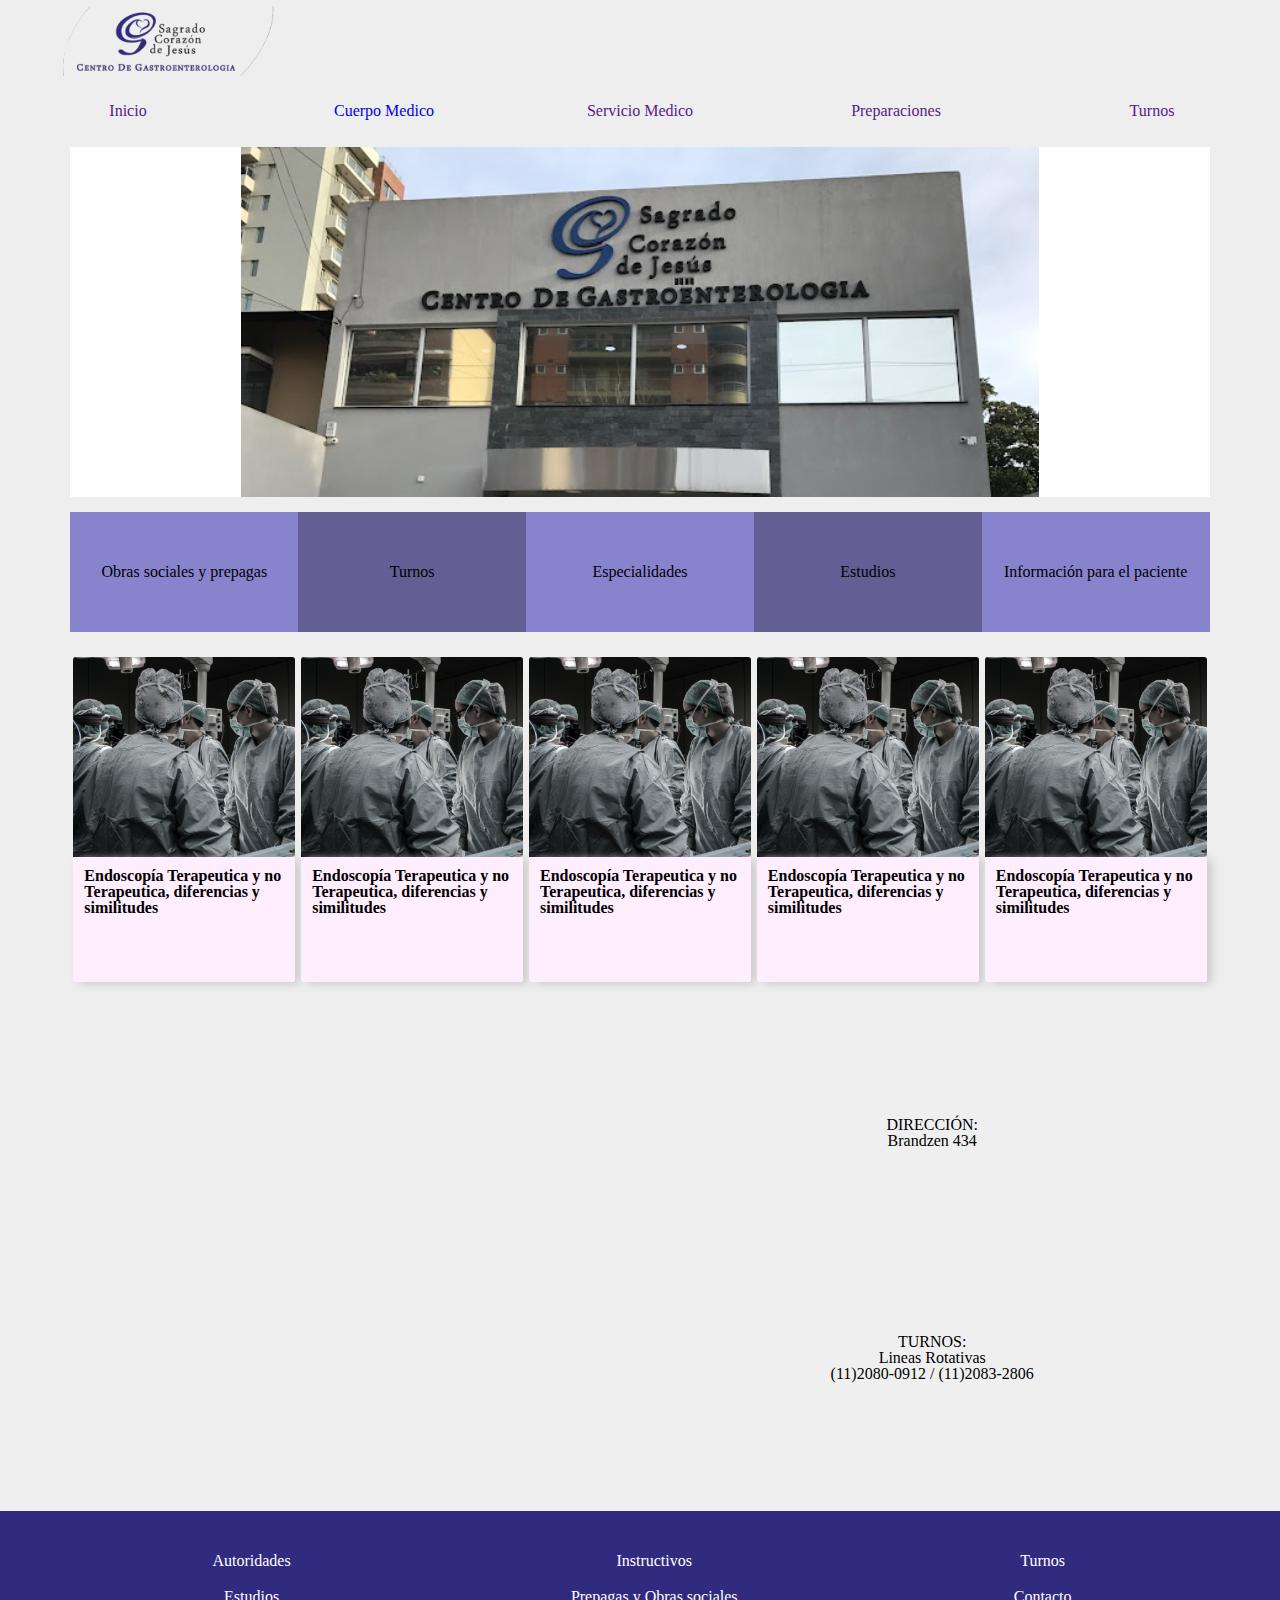
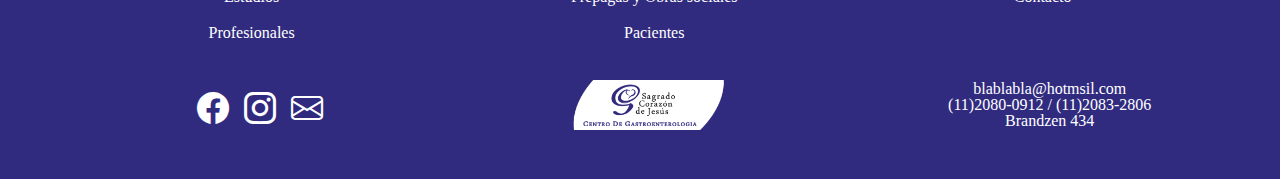
==== index.html @ 025eeb21 "Edicion de las cards y del footer" ====
<!DOCTYPE html>
<html lang="en">
<head>
    <meta charset="UTF-8">
    <meta http-equiv="X-UA-Compatible" content="IE=edge">
    <meta name="viewport" content="width=device-width, initial-scale=1.0">
    <title>Sagrado Corazón de Jesús</title>
    <link rel="shortcut icon" href="/resources/favicon.ico" type="image/x-icon">
    <link rel="stylesheet" href="reset.css">
    <link rel="stylesheet" href="style.css">
    <link rel="stylesheet" href="https://cdn.jsdelivr.net/npm/bootstrap-icons@1.9.1/font/bootstrap-icons.css">
    
</head>
<body>
    <main class="navbar-container">
        <nav class="navbar">
            <div class="navbar__img-container"><div class="navbar__img">
            </div></div>
            <ul class="navbar__list">
                <li class="navbar__list-button"><a href="">Inicio</a> </li>
                <li class="navbar__list-button"><a href="/cMedico.html">Cuerpo Medico</a> </li>
                <li class="navbar__list-button"><a href="">Servicio Medico</a> </li>
                <li class="navbar__list-button"><a href="">Preparaciones</a> </li>
                <li class="navbar__list-button"><a href=""> Turnos</a></li>
            </ul>
        </nav>
    </main>
    <section class="index-container">
        <div class="index__main-picture-container"><div class="index__main-picture"></div>
        </div>
        <ul class="index__boxes-list">
            <li class="boxes__list-item">Obras sociales y prepagas</li>
            <li class="boxes__list-item">Turnos</li>
            <li class="boxes__list-item">Especialidades</li>
            <li class="boxes__list-item">Estudios</li>
            <li class="boxes__list-item"> Información para el paciente</li></ul>
      
        <div class="index index__news-container">
            <div class="index__news-item-box">
                <ul class="news-item">
                <li class="news__item-img"></li>
                <li class="news__item-caption"><div class="caption">Endoscopía Terapeutica y no Terapeutica, diferencias y similitudes</div></li>
                </ul>
        </div>
            <div class="index__news-item-box">
                <ul class="news-item">
                    <li  class="news__item-img"></li>
                    <li class="news__item-caption"><div class="caption">Endoscopía Terapeutica y no Terapeutica, diferencias y similitudes</div></li>
                </ul>
            </div>
            <div class="index__news-item-box">
                <ul class="news-item">
                    <li class="news__item-img"></li>
                   <li class="news__item-caption"><div class="caption">Endoscopía Terapeutica y no Terapeutica, diferencias y similitudes</div></li>
                </ul>
            </div>
            <div class="index__news-item-box">
                <ul class="news-item">
                    <li class="news__item-img"></li>
                    <li class="news__item-caption"><div class="caption">Endoscopía Terapeutica y no Terapeutica, diferencias y similitudes</div></li>
                </ul>
            </div>
            <div class="index__news-item-box">
                <ul class="news-item">
                    <li class="news__item-img"></li>
                   <li class="news__item-caption"><div class="caption">Endoscopía Terapeutica y no Terapeutica, diferencias y similitudes</div></li>
                </ul>
            </div>
        </div>
    </section>
<section class="contact-container">
    <div class="contact-box">
        <ul class="contact-box-list">
        <iframe src="https://www.google.com/maps/embed?pb=!1m18!1m12!1m3!1d1639.626405091984!2d-58.249980121075325!3d-34.724021425295966!2m3!1f0!2f0!3f0!3m2!1i1024!2i768!4f13.1!3m3!1m2!1s0x95a32e44312de28b%3A0xe2227fff848c9c04!2sSacred%20Heart%20of%20Jesus!5e0!3m2!1sen!2sar!4v1660936332274!5m2!1sen!2sar" width="600" height="450" style="border:0;" allowfullscreen="" loading="lazy" referrerpolicy="no-referrer-when-downgrade"></iframe> 
        <li class="list__info">
            <ul>
                <li><ul><li>DIRECCIÓN:</li><li>Brandzen 434</li></ul></li>
                <li><ul><li>TURNOS:</li>
                <li>Lineas Rotativas</li>
                <li>(11)2080-0912 / (11)2083-2806</li></ul></li>
            </ul>
        </li>
    </ul>
        
    </div>
</section>
<footer>
    <div class="footer-container">
        <section class="footer__arqtree">
            <div class="footer__arqtree-container">
                <ul class="arqtree__list"> 
                <li>
                    <ul class="arqtree__list-items">
                        <li>Autoridades</li>
                        <li>Estudios</li>
                        <li>Profesionales</li>
                    </ul>
                </li>
                <li>
                    <ul class="arqtree__list-items">
                        <li>Instructivos</li>
                        <li>Prepagas y Obras sociales</li>
                        <li>Pacientes</li>
                    </ul>
                </li>
                <li>
                    <ul class="arqtree__list-items">
                        <li>Turnos</li>
                        <li>Contacto</li>
                    
                    </ul>
                </li>  </ul>
            </div>
        </section>
        <section class="footer__social-media ">
            <div class="footer__social-media-logos">
                <ul class="logos__list">
                    <li><i class="bi bi-facebook"style="font-size: 2rem;"></i></li>
                    <li> <i class="bi bi-instagram"style="font-size: 2rem;"></i></li>
                    <li><i class="bi bi-envelope"style="font-size: 2rem;"></i></li>
                </ul>
            </div>
            <div class="footer-social-media__main-logo">
                <div class="main-logo__img"></div>
            </div>
            <div class="footer__contact-info">
                <ul class="contact-info__list">
                    <li>blablabla@hotmsil.com</li>
                    <li>(11)2080-0912 / (11)2083-2806</li>
                    <li>Brandzen 434</li>
                </ul>
            </div>
        </section>
        <section class="footer__contact-info">
            
            
        </section>
    </div>
</footer>
</body>
</html>
---- style.css ----
:root{
    --main-bg-color: #eee;
    --main-details-color:#312B80;
    --main-font-color:#312B80;
    --main-section-color: #fff;
}

body{
    background-color:var(--main-bg-color);
}
body > .navbar-container + .index-container {
    
    padding: 0.5% 5.5%;
}

body > .contact-container{ 
    margin-top: 30px;
padding: 0.5% 5.5%;
 background-color:#efefef ;
}
/* nav */

.navbar__img-container{
    background-color: var(--main-bg-color) ;
    height: 70px;
    width: 100%;
    padding-top: 0.5%;
    display: flex;
    align-items: center;
}
.navbar__img{
   height: 70px;
   width: 25%;
    background-image: url(/resources/001.png);
    background-size: contain;
    background-repeat: no-repeat;

}
.navbar__list{
    display: flex;
    justify-content: space-between;
 margin-top: 20px;   

}
.navbar__list-button{
    padding: 0.5% 0%;
    height: 20%;
    width: 20%;
    text-align: center;
    color:var(--main-font-color);
}
.navbar__list-button>a{
   text-decoration: none;
}

/* index */
.index__main-picture-container{
    background-color:var(--main-section-color);
    
}
.index__main-picture{
    align-self: center;
    margin-top: 15px;
    margin-left: 15%;
    width: 70%;
    height: 350px;
    background-image: url(/resources/005.jpg);
    background-repeat: no-repeat;
    background-position-x: center;
    background-size:cover;
}

.index__boxes-list{
    margin-top: 15px;
    display: flex;
    justify-content: space-between;
}
.boxes__list-item{
    height: 120px;
    width: 20%;
    word-wrap: break-word;
    text-align: center;
    line-height: 120px;
}
.boxes__list-item:nth-child(2n-1){
    background-color:#8783CC;
}
.boxes__list-item:nth-child(2n){
    background-color:#635F95;
}

.index__news-container{
    margin-top: 25px;
    display: flex;
    justify-content: space-around;
}

.index__news-item-box{
    width: 19.5%;
}
.news__item-img{
    border-radius: 3px 3px 0px 0px ;
    background: url(/resources/piron-guillaume-U4FyCp3-KzY-unsplash.jpg);
    background-size:350px;
    background-repeat: no-repeat;
    background-clip: border-box;
    height: 200px;
    width: 100%;
    
}
.news__item-caption{
    background-color: #fefe;
    box-shadow: 5px 2px 8px #ccc;
    border-radius: 0px 0px 3px 3px;
    height: 125px;
    display: flex;
    
}

.caption{
    padding: 5%;
    width: 90%;
    font-weight:bold;
}
/* Contacto */

.contact-container{
    margin-top: 0px;
    padding: 1.5%;
}
.contact-box-list{
    display: flex;
    justify-content: space-between;
}

.list__info{
    width: 50%;
}

.list__info>ul{
    display: flex;
    flex-direction: column;
    justify-content: space-around;
   height: 100%;
   align-items:center;
text-align: center;
}

/* Footer */

.footer-container{
    margin-top: 30px;
    padding: 2.5% 5.5%;
    background-color: var(--main-details-color);
    color:var(--main-section-color)
}

.footer__arqtree-container + .footer__social-media{
   padding: 2% 0%;

}
.arqtree__list  {
    display: flex;
    justify-content: space-around;
    flex-direction: row;
    align-items:flex-start;
    text-align: center;
}

.arqtree__list-items > li {
    padding: 10px;
}
.arqtree__list-items{
   
}
/*  */
.footer__social-media{
    padding-top: 1%;
    display: flex;
    flex-direction: row;
    justify-content: space-around;
    align-items: center;
}
.footer__social-media-logos{
    display: flex;
    justify-content:center ; 
    width: 33.3%;
}
.logos__list{
    height: 100%;
    width: 33.3%;
    margin-top: 2%;
    display: flex;
    justify-content: space-between;
    flex-direction: row;
}
.logos__list>li{
    padding-right: 15px;
}
.footer-social-media__main-logo{
    width: 33.3%;
    display: flex; 
    justify-content: center;
}
.main-logo__img{
    padding-top: 4%;
    height: 70px;
    width: 70%;
    background-image: url(/resources/footer-logo.png);
    background-repeat: no-repeat;
    background-position: center;
    background-size: contain;
}

.footer__contact-info{
    width: 33.3%;
}
.contact-info__list{
    text-align: center;
    padding-left: 60px;
}
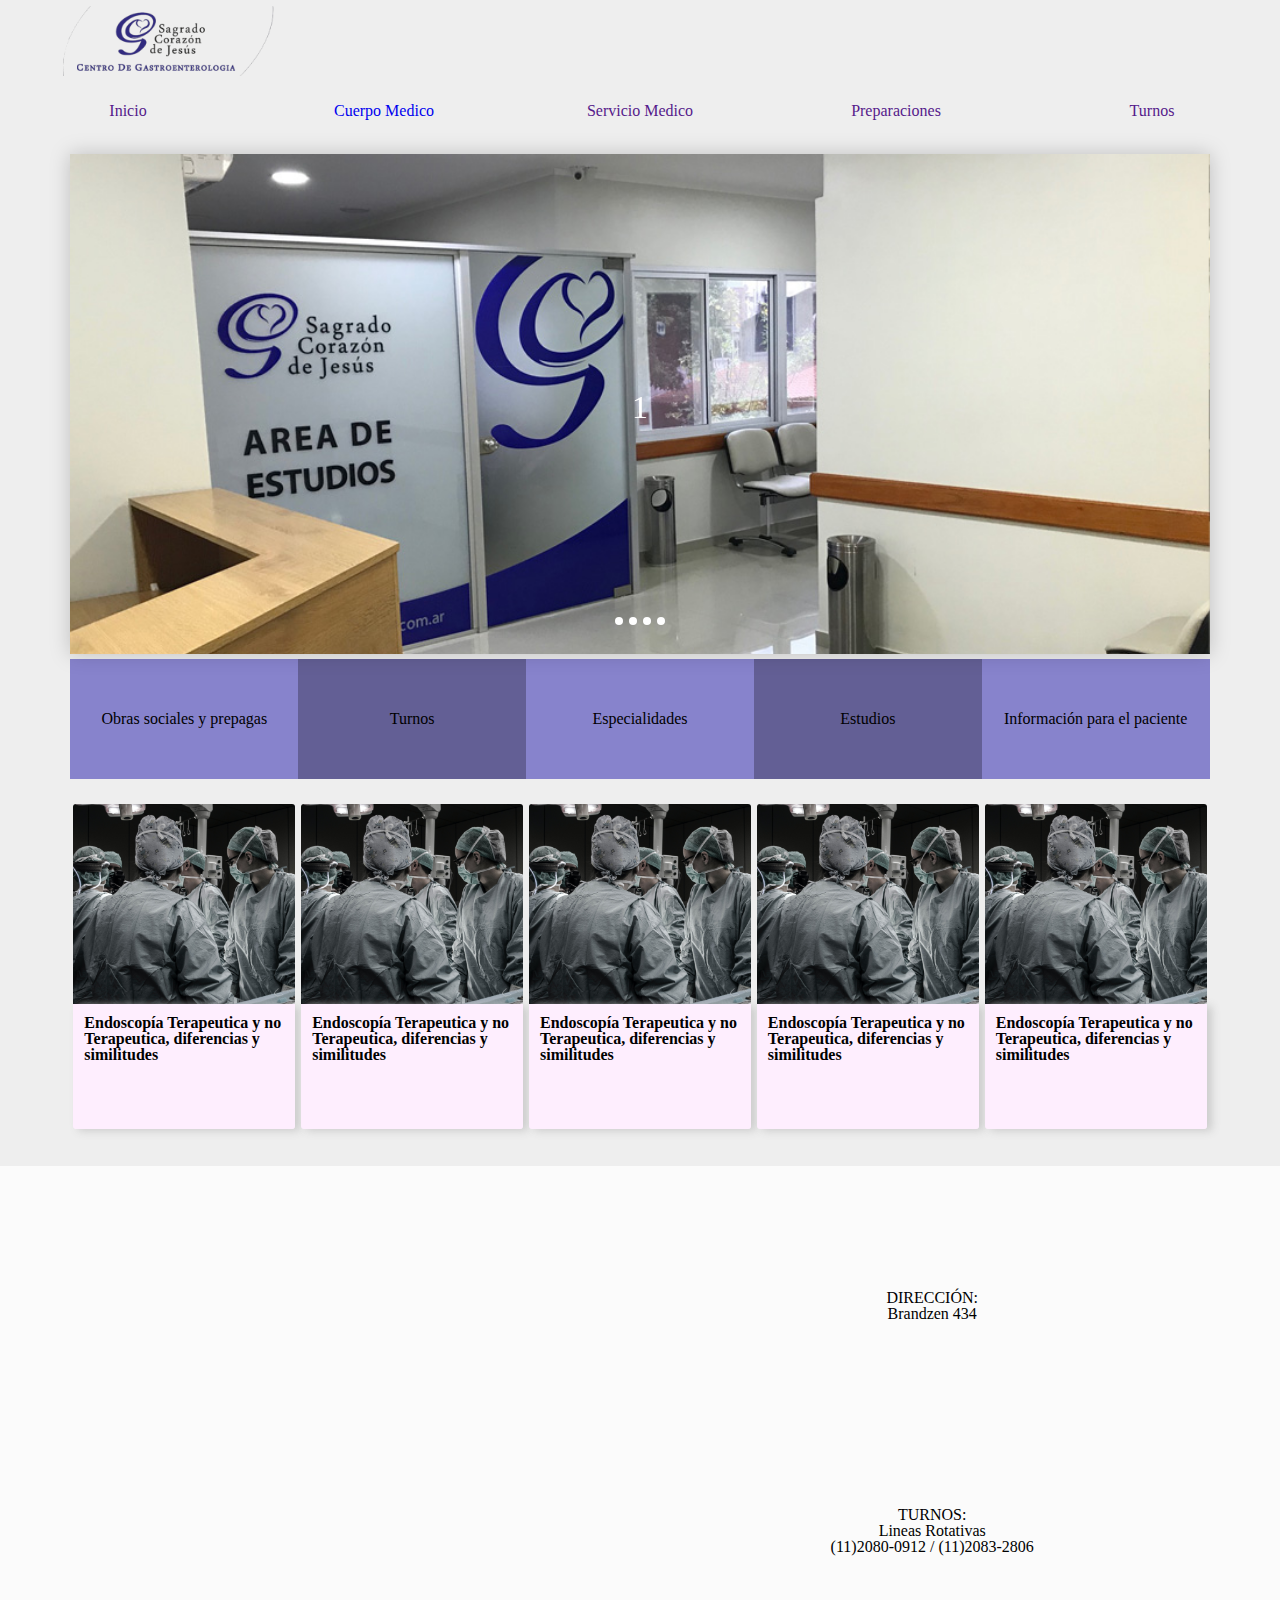
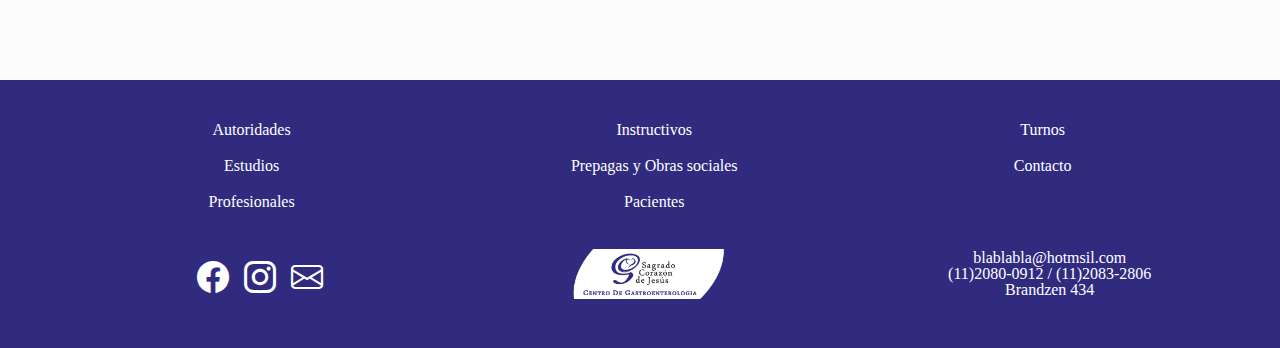
==== commit 42cf23fc: "Conversion a carrusel funcional" ====
--- a/index.html
+++ b/index.html
@@ -8,6 +8,7 @@
     <link rel="shortcut icon" href="/resources/favicon.ico" type="image/x-icon">
     <link rel="stylesheet" href="reset.css">
     <link rel="stylesheet" href="style.css">
+    <link rel="stylesheet" href="carrousel.css">
     <link rel="stylesheet" href="https://cdn.jsdelivr.net/npm/bootstrap-icons@1.9.1/font/bootstrap-icons.css">
     
 </head>
@@ -26,7 +27,55 @@
         </nav>
     </main>
     <section class="index-container">
-        <div class="index__main-picture-container"><div class="index__main-picture"></div>
+        <div class="index__carrousel">
+            <section class="carousel" aria-label="Gallery">
+              <ol class="carousel__viewport">
+                <li id="carousel__slide1"
+                    tabindex="0"
+                    class="carousel__slide">
+                  <div class="carousel__snapper">
+                   
+                  </div>
+                </li>
+                <li id="carousel__slide2"
+                    tabindex="0"
+                    class="carousel__slide">
+                  <div class="carousel__snapper"></div>
+                 
+                </li>
+                <li id="carousel__slide3"
+                    tabindex="0"
+                    class="carousel__slide">
+                  <div class="carousel__snapper"></div>
+                  
+                <li id="carousel__slide4"
+                    tabindex="0"
+                    class="carousel__slide">
+                  <div class="carousel__snapper"></div>
+                 
+                </li>
+              </ol>
+              <aside class="carousel__navigation">
+                <ol class="carousel__navigation-list">
+                  <li class="carousel__navigation-item">
+                    <a href="#carousel__slide1"
+                       class="carousel__navigation-button">Go to slide 1</a>
+                  </li>
+                  <li class="carousel__navigation-item">
+                    <a href="#carousel__slide2"
+                       class="carousel__navigation-button">Go to slide 2</a>
+                  </li>
+                  <li class="carousel__navigation-item">
+                    <a href="#carousel__slide3"
+                       class="carousel__navigation-button">Go to slide 3</a>
+                  </li>
+                  <li class="carousel__navigation-item">
+                    <a href="#carousel__slide4"
+                       class="carousel__navigation-button">Go to slide 4</a>
+                  </li>
+                </ol>
+              </aside>
+            </section>
         </div>
         <ul class="index__boxes-list">
             <li class="boxes__list-item">Obras sociales y prepagas</li>
--- a/style.css
+++ b/style.css
@@ -15,8 +15,9 @@
 
 body > .contact-container{ 
     margin-top: 30px;
-padding: 0.5% 5.5%;
- background-color:#efefef ;
+padding: 2.5% 5.5%;
+ background-color:#fbfbfb ;
+
 }
 /* nav */
 
@@ -54,21 +55,6 @@
 }
 
 /* index */
-.index__main-picture-container{
-    background-color:var(--main-section-color);
-    
-}
-.index__main-picture{
-    align-self: center;
-    margin-top: 15px;
-    margin-left: 15%;
-    width: 70%;
-    height: 350px;
-    background-image: url(/resources/005.jpg);
-    background-repeat: no-repeat;
-    background-position-x: center;
-    background-size:cover;
-}
 
 .index__boxes-list{
     margin-top: 15px;
@@ -125,6 +111,7 @@
 /* Contacto */
 
 .contact-container{
+   
     margin-top: 0px;
     padding: 1.5%;
 }
@@ -147,9 +134,9 @@
 }
 
 /* Footer */
+footer
 
 .footer-container{
-    margin-top: 30px;
     padding: 2.5% 5.5%;
     background-color: var(--main-details-color);
     color:var(--main-section-color)
--- a/carrousel.css
+++ b/carrousel.css
@@ -0,0 +1,189 @@
+:root{
+    --main-bg-color: #eee;
+    --main-details-color:#312B80;
+    --main-font-color:#312B80;
+    --main-section-color: #fff;
+}
+
+@keyframes tonext {
+    75% {
+      left: 0;
+    }
+    95% {
+      left: 100%;
+    }
+    98% {
+      left: 100%;
+    }
+    99% {
+      left: 0;
+    }
+  }
+  
+  @keyframes tostart {
+    75% {
+      left: 0;
+    }
+    95% {
+      left: -300%;
+    }
+    98% {
+      left: -300%;
+    }
+    99% {
+      left: 0;
+    }
+  }
+  
+  @keyframes snap {
+    96% {
+      scroll-snap-align: center;
+    }
+    97% {
+      scroll-snap-align: none;
+    }
+    99% {
+      scroll-snap-align: none;
+    }
+    100% {
+      scroll-snap-align: center;
+    }
+  }
+  
+ 
+  
+  *::-webkit-scrollbar {
+    width: 0;
+  }
+  
+  *::-webkit-scrollbar-track {
+    background: transparent;
+  }
+  
+  *::-webkit-scrollbar-thumb {
+    background: transparent;
+    border: none;
+  }
+  
+  * {
+    -ms-overflow-style: none;
+  }
+  
+  
+  
+  .index__carrousel{
+    margin-top: 2%;
+    max-width:100%;
+    max-height: 490px;
+    box-sizing: border-box;
+  }
+  .index__carrousel > ol, li {
+    list-style: none;
+    margin: 0;
+    padding: 0;
+  }
+  .carousel {
+    position: relative;
+    padding-top: 75%;
+    filter: drop-shadow(0 0 10px #0003);
+  }
+  
+  .carousel__viewport {
+    position: absolute;
+    max-height: 500px;
+    top: 0;
+    right: 0;
+    bottom: 0;
+    left: 0;
+    display: flex;
+    overflow-x: scroll;
+    counter-reset: item;
+    scroll-behavior: smooth;
+    scroll-snap-type: x mandatory;
+  }
+  
+  .carousel__slide {
+    position: relative;
+    flex: 0 0 100%;
+    width: 100%;
+    background-image: url(/resources/004.jpg);
+    counter-increment: item;
+    background-repeat: no-repeat;
+    background-size: cover;
+  }
+  
+  .carousel__slide:nth-child(even) {
+    background-image: url(/resources/005.jpg);
+  }
+  
+  .carousel__slide:before {
+    content: counter(item);
+    position: absolute;
+    top: 50%;
+    left: 50%;
+    transform: translate3d(-50%,-40%,70px);
+    color: #fff;
+    font-size: 2em;
+  }
+  
+  .carousel__snapper {
+    position: absolute;
+    top: 0;
+    left: 0;
+    width: 100%;
+    height: 100%;
+    scroll-snap-align: center;
+  }
+  
+  @media (hover: hover) {
+    .carousel__snapper {
+      animation-name: tonext, snap;
+      animation-timing-function: ease;
+      animation-duration: 4s;
+      animation-iteration-count: infinite;
+    }
+  
+    .carousel__slide:last-child .carousel__snapper {
+      animation-name: tostart, snap;
+    }
+  }
+  
+  @media (prefers-reduced-motion: reduce) {
+    .carousel__snapper {
+      animation-name: none;
+    }
+  }
+  
+  .carousel:hover .carousel__snapper,
+  .carousel:focus-within .carousel__snapper {
+    animation-name: none;
+  }
+  
+  .carousel__navigation {
+    position: absolute;
+    max-height: 400px;
+    top:450px;
+    right: 0;
+    bottom: 0;
+    left: 0;
+    text-align: center;
+  }
+  
+  .carousel__navigation-list,
+  .carousel__navigation-item {
+    display: inline-block;
+  }
+  
+  .carousel__navigation-button {
+    display: inline-block;
+    width: 0.5rem;
+    height: 0.5rem;
+    background-color: #ffff;
+    background-clip: content-box;
+    border: 1px solid transparent;
+    border-radius: 50%;
+    font-size: 0;
+    transition: transform 0.1s;
+  }
+  
+  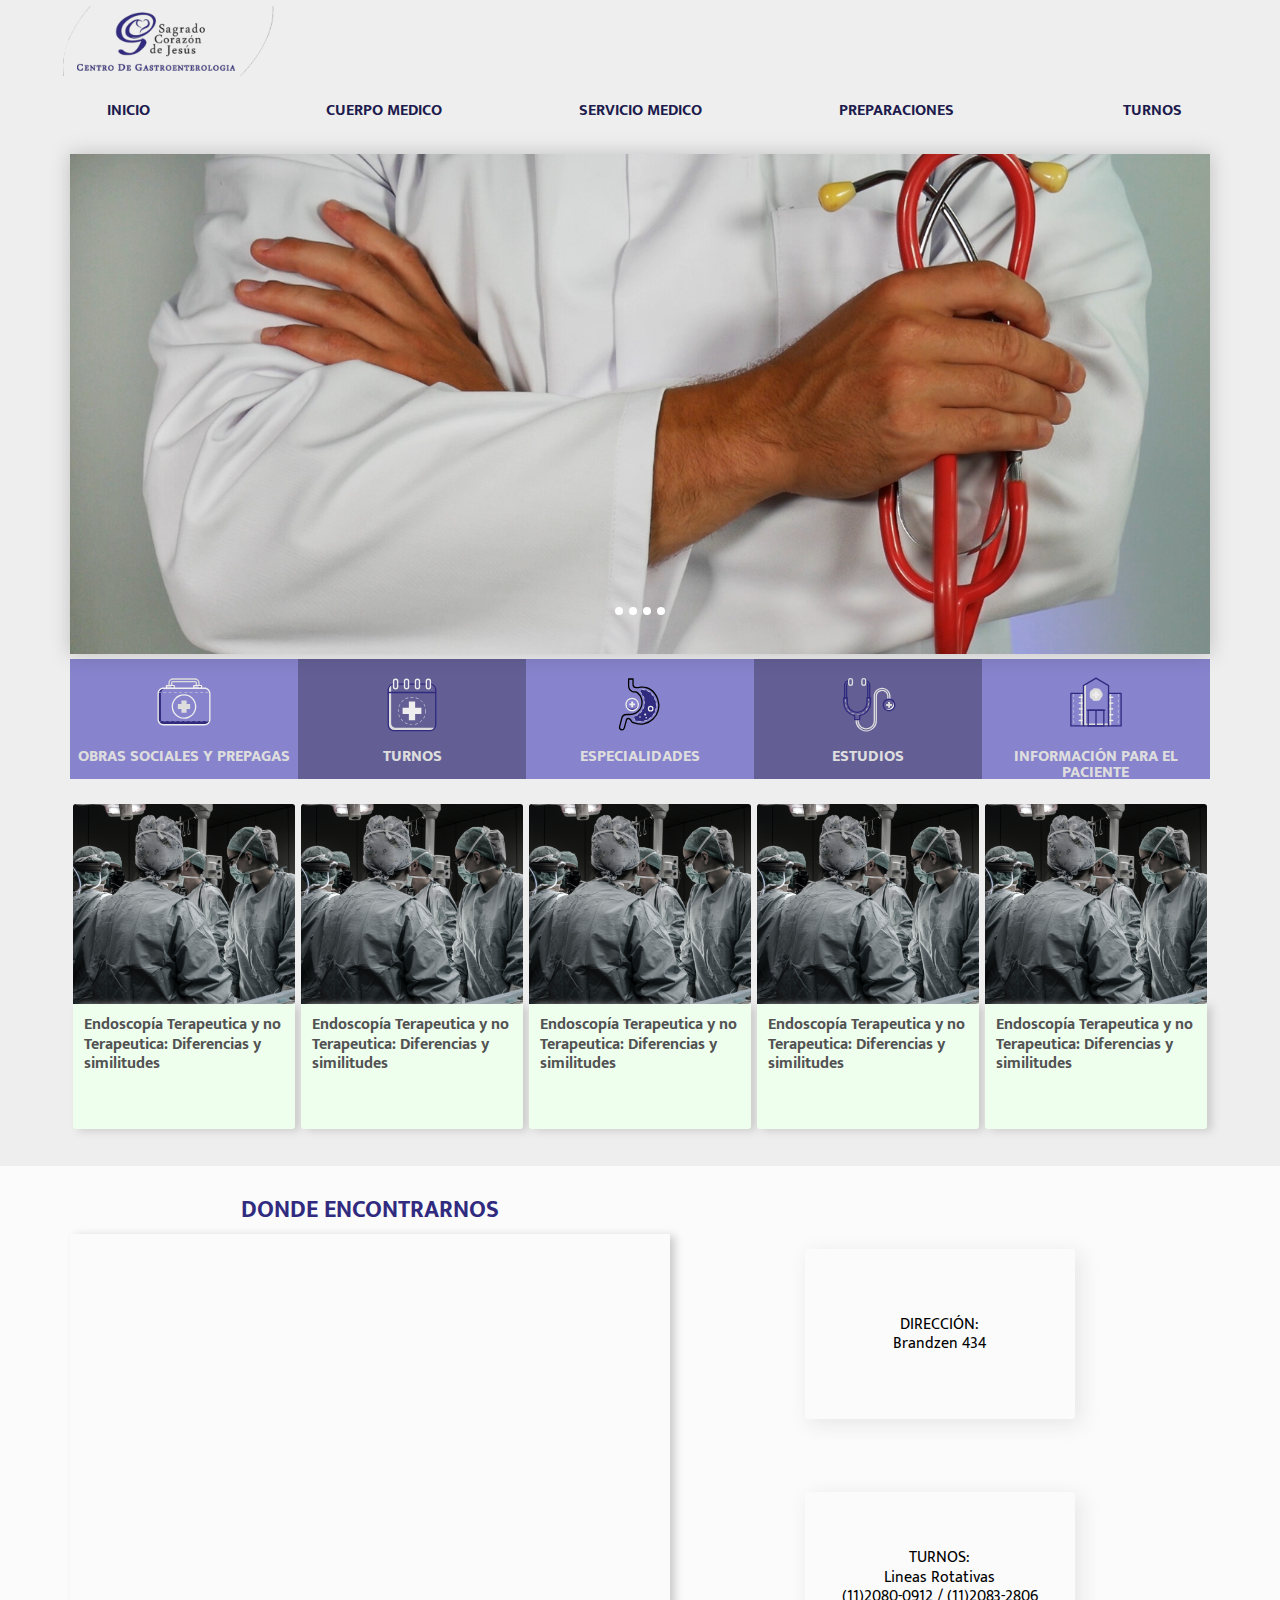
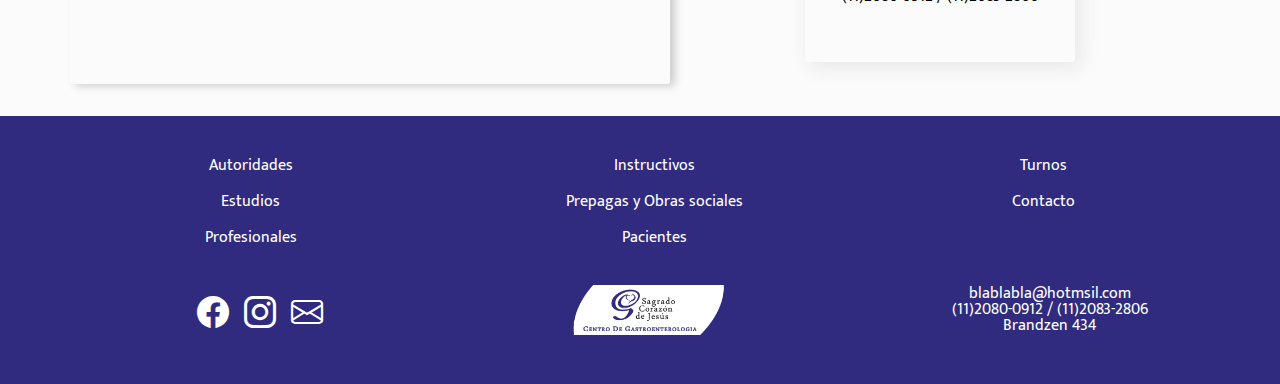
==== commit ca71c933: "inclusive menu" ====
--- a/index.html
+++ b/index.html
@@ -9,7 +9,12 @@
     <link rel="stylesheet" href="reset.css">
     <link rel="stylesheet" href="style.css">
     <link rel="stylesheet" href="carrousel.css">
+    <link rel="stylesheet" href="style-mobile.css">
     <link rel="stylesheet" href="https://cdn.jsdelivr.net/npm/bootstrap-icons@1.9.1/font/bootstrap-icons.css">
+    <link rel="preconnect" href="https://fonts.googleapis.com">
+<link rel="preconnect" href="https://fonts.gstatic.com" crossorigin>
+<link href="https://fonts.googleapis.com/css2?family=Mukta:wght@400;700;800&display=swap" rel="stylesheet">
+
     
 </head>
 <body>
@@ -59,60 +64,61 @@
                 <ol class="carousel__navigation-list">
                   <li class="carousel__navigation-item">
                     <a href="#carousel__slide1"
-                       class="carousel__navigation-button">Go to slide 1</a>
+                       class="carousel__navigation-button"></a>
                   </li>
                   <li class="carousel__navigation-item">
                     <a href="#carousel__slide2"
-                       class="carousel__navigation-button">Go to slide 2</a>
+                       class="carousel__navigation-button"></a>
                   </li>
                   <li class="carousel__navigation-item">
                     <a href="#carousel__slide3"
-                       class="carousel__navigation-button">Go to slide 3</a>
+                       class="carousel__navigation-button"></a>
                   </li>
                   <li class="carousel__navigation-item">
                     <a href="#carousel__slide4"
-                       class="carousel__navigation-button">Go to slide 4</a>
+                       class="carousel__navigation-button"></a>
                   </li>
                 </ol>
               </aside>
             </section>
         </div>
+        <div class="box-list__container">
         <ul class="index__boxes-list">
-            <li class="boxes__list-item">Obras sociales y prepagas</li>
-            <li class="boxes__list-item">Turnos</li>
-            <li class="boxes__list-item">Especialidades</li>
-            <li class="boxes__list-item">Estudios</li>
-            <li class="boxes__list-item"> Información para el paciente</li></ul>
-      
+            <li class="boxes__list-item"> <div ><img src="/resources/svg/health-healthcare-hospital-medical-medicine-medicine-box-svgrepo-com.svg" alt=""></div> <span>Obras sociales y prepagas</span> </li>
+            <li class="boxes__list-item"><div ><img src="/resources/svg/calendar-health-healthcare-hospital-medical-medicine-svgrepo-com.svg" alt=""></div> <span>Turnos</span> </li>
+            <li class="boxes__list-item"><div ><img src="/resources/svg/health-healthcare-medical-medicine-stomach-svgrepo-com.svg" alt=""></div> <span>Especialidades</span></li>
+            <li class="boxes__list-item"><div ><img src="/resources/svg/doctor-health-healthcare-hospital-medical-medicine-svgrepo-com.svg" alt=""></div> <span>Estudios</span></li>
+            <li class="boxes__list-item"> <div ><img src="/resources/svg/emergency-health-healthcare-hospital-medical-medicine-svgrepo-com.svg" alt=""></div> <span>Información para el paciente</span></li></ul>
+      </div>
         <div class="index index__news-container">
             <div class="index__news-item-box">
                 <ul class="news-item">
                 <li class="news__item-img"></li>
-                <li class="news__item-caption"><div class="caption">Endoscopía Terapeutica y no Terapeutica, diferencias y similitudes</div></li>
+                <li class="news__item-caption"><div class="caption">Endoscopía Terapeutica y no Terapeutica: Diferencias y similitudes</div></li>
                 </ul>
         </div>
             <div class="index__news-item-box">
                 <ul class="news-item">
                     <li  class="news__item-img"></li>
-                    <li class="news__item-caption"><div class="caption">Endoscopía Terapeutica y no Terapeutica, diferencias y similitudes</div></li>
+                    <li class="news__item-caption"><div class="caption">Endoscopía Terapeutica y no Terapeutica: Diferencias y similitudes</div></li>
                 </ul>
             </div>
             <div class="index__news-item-box">
                 <ul class="news-item">
                     <li class="news__item-img"></li>
-                   <li class="news__item-caption"><div class="caption">Endoscopía Terapeutica y no Terapeutica, diferencias y similitudes</div></li>
+                   <li class="news__item-caption"><div class="caption">Endoscopía Terapeutica y no Terapeutica: Diferencias y similitudes</div></li>
                 </ul>
             </div>
             <div class="index__news-item-box">
                 <ul class="news-item">
                     <li class="news__item-img"></li>
-                    <li class="news__item-caption"><div class="caption">Endoscopía Terapeutica y no Terapeutica, diferencias y similitudes</div></li>
+                    <li class="news__item-caption"><div class="caption">Endoscopía Terapeutica y no Terapeutica: Diferencias y similitudes</div></li>
                 </ul>
             </div>
             <div class="index__news-item-box">
                 <ul class="news-item">
                     <li class="news__item-img"></li>
-                   <li class="news__item-caption"><div class="caption">Endoscopía Terapeutica y no Terapeutica, diferencias y similitudes</div></li>
+                   <li class="news__item-caption"><div class="caption">Endoscopía Terapeutica y no Terapeutica: Diferencias y similitudes</div></li>
                 </ul>
             </div>
         </div>
@@ -120,11 +126,19 @@
 <section class="contact-container">
     <div class="contact-box">
         <ul class="contact-box-list">
-        <iframe src="https://www.google.com/maps/embed?pb=!1m18!1m12!1m3!1d1639.626405091984!2d-58.249980121075325!3d-34.724021425295966!2m3!1f0!2f0!3f0!3m2!1i1024!2i768!4f13.1!3m3!1m2!1s0x95a32e44312de28b%3A0xe2227fff848c9c04!2sSacred%20Heart%20of%20Jesus!5e0!3m2!1sen!2sar!4v1660936332274!5m2!1sen!2sar" width="600" height="450" style="border:0;" allowfullscreen="" loading="lazy" referrerpolicy="no-referrer-when-downgrade"></iframe> 
+            
+            <div>
+                <h2>Donde encontrarnos</h2>
+ <iframe src="https://www.google.com/maps/embed?pb=!1m18!1m12!1m3!1d1639.626405091984!2d-58.249980121075325!3d-34.724021425295966!2m3!1f0!2f0!3f0!3m2!1i1024!2i768!4f13.1!3m3!1m2!1s0x95a32e44312de28b%3A0xe2227fff848c9c04!2sSacred%20Heart%20of%20Jesus!5e0!3m2!1sen!2sar!4v1660936332274!5m2!1sen!2sar" width="600" height="450" style="border:0;" allowfullscreen="" loading="lazy" referrerpolicy="no-referrer-when-downgrade"></iframe> 
+        </div>
+       
         <li class="list__info">
-            <ul>
-                <li><ul><li>DIRECCIÓN:</li><li>Brandzen 434</li></ul></li>
-                <li><ul><li>TURNOS:</li>
+            <ul class="list-info__details">
+                <li class="info__item"><ul class="item-list"><li>DIRECCIÓN:</li><li>Brandzen 434</li></ul></li>
+
+                <li class="info__item">
+                    <ul class="item-list">
+                        <li>TURNOS:</li>
                 <li>Lineas Rotativas</li>
                 <li>(11)2080-0912 / (11)2083-2806</li></ul></li>
             </ul>
@@ -180,10 +194,6 @@
                 </ul>
             </div>
         </section>
-        <section class="footer__contact-info">
-            
-            
-        </section>
     </div>
 </footer>
 </body>
--- a/style.css
+++ b/style.css
@@ -1,3 +1,5 @@
+@media screen and (max-width:1680px) {
+    
 :root{
     --main-bg-color: #eee;
     --main-details-color:#312B80;
@@ -6,6 +8,7 @@
 }
 
 body{
+    font-family: 'Mukta', sans-serif;
     background-color:var(--main-bg-color);
 }
 body > .navbar-container + .index-container {
@@ -48,10 +51,15 @@
     height: 20%;
     width: 20%;
     text-align: center;
-    color:var(--main-font-color);
 }
 .navbar__list-button>a{
    text-decoration: none;
+   font-weight: bolder;
+   text-transform: uppercase;
+   color: #1D1A4D;
+}
+.navbar__list-button>a:hover{
+    color:#8783CC;
 }
 
 /* index */
@@ -64,12 +72,28 @@
 .boxes__list-item{
     height: 120px;
     width: 20%;
+    display: flex;
+    flex-direction: column;
+
+}
+.boxes__list-item>div{
+    display: flex;
+    align-items: center;
+    justify-content: center;
+}
+.boxes__list-item>span{
     word-wrap: break-word;
     text-align: center;
-    line-height: 120px;
-}
+    align-self: center;
+    font-weight: 800;
+    color: #dddddd;
+text-transform: uppercase;
+    
+}
+
 .boxes__list-item:nth-child(2n-1){
     background-color:#8783CC;
+
 }
 .boxes__list-item:nth-child(2n){
     background-color:#635F95;
@@ -95,7 +119,7 @@
     
 }
 .news__item-caption{
-    background-color: #fefe;
+    background-color: #efef;
     box-shadow: 5px 2px 8px #ccc;
     border-radius: 0px 0px 3px 3px;
     height: 125px;
@@ -107,6 +131,9 @@
     padding: 5%;
     width: 90%;
     font-weight:bold;
+    color:#525252;
+    overflow-wrap: break-word;
+line-height: 120%;
 }
 /* Contacto */
 
@@ -115,16 +142,37 @@
     margin-top: 0px;
     padding: 1.5%;
 }
+
+iframe{
+    box-shadow: 5px 2px 8px #ccc;
+    border-radius: 0px 0px 3px 3px;
+}
 .contact-box-list{
     display: flex;
     justify-content: space-between;
+}
+.contact-box-list>div{
+    display: flex;
+    flex-direction: column;
+
+    align-items:center ;
+}
+.contact-box-list>div>h2{
+    margin-bottom: 2%;
+    font-weight: bold;
+    color: var(--main-details-color);
+    font-size: 24px;
+    text-transform: uppercase;
+
 }
 
 .list__info{
     width: 50%;
-}
-
-.list__info>ul{
+
+}
+
+.list-info__details{
+    margin-top: 15px;
     display: flex;
     flex-direction: column;
     justify-content: space-around;
@@ -132,6 +180,29 @@
    align-items:center;
 text-align: center;
 }
+.list-info__details>.info__item{
+    height: 35%;
+    width: 50%;
+}
+
+
+.list-info__details>.info__item>.item-list{
+    height: 100%;
+    width: 100%;
+    display: flex;
+    flex-direction: column;
+    justify-content: center;
+    align-items: center;
+    box-shadow: 5px 5px 20px #ddda;
+    border-radius: 3px;
+    line-height: 120%;
+}
+
+.list-info__details>.info__item>.item-list:hover{
+    box-shadow:  5px 5px 10px #b8b6e2 ;
+    background-color: #efef;
+}
+
 
 /* Footer */
 footer
@@ -157,9 +228,7 @@
 .arqtree__list-items > li {
     padding: 10px;
 }
-.arqtree__list-items{
-   
-}
+
 /*  */
 .footer__social-media{
     padding-top: 1%;
@@ -206,3 +275,5 @@
     text-align: center;
     padding-left: 60px;
 }
+
+ }
--- a/carrousel.css
+++ b/carrousel.css
@@ -84,7 +84,7 @@
   }
   .carousel {
     position: relative;
-    padding-top: 75%;
+    height: 500px;
     filter: drop-shadow(0 0 10px #0003);
   }
   
@@ -106,25 +106,18 @@
     position: relative;
     flex: 0 0 100%;
     width: 100%;
-    background-image: url(/resources/004.jpg);
+    background-image: url(/resources/examples/online-marketing-hIgeoQjS_iE-unsplash.jpg);
     counter-increment: item;
     background-repeat: no-repeat;
     background-size: cover;
   }
   
   .carousel__slide:nth-child(even) {
-    background-image: url(/resources/005.jpg);
+    background-image: url(/resources/examples/jafar-ahmed-E285pJbC4uE-unsplash.jpg);
+    background-position-y: center;
   }
   
-  .carousel__slide:before {
-    content: counter(item);
-    position: absolute;
-    top: 50%;
-    left: 50%;
-    transform: translate3d(-50%,-40%,70px);
-    color: #fff;
-    font-size: 2em;
-  }
+
   
   .carousel__snapper {
     position: absolute;
@@ -161,7 +154,7 @@
   
   .carousel__navigation {
     position: absolute;
-    max-height: 400px;
+    height: 40px;
     top:450px;
     right: 0;
     bottom: 0;
--- a/style-mobile.css
+++ b/style-mobile.css
@@ -0,0 +1,98 @@
+@media screen and (max-width:768px) {
+
+
+
+
+    .navbar__img-container{
+        
+        justify-content: center;
+        height: 100%;
+        padding-top: 5%;
+    }
+    .navbar__img{
+    height: 70px;
+        width: 100%;
+    }
+    .navbar__list{
+        margin: 0;
+        flex-direction: column;
+        align-items: center;
+        line-height: 150%;
+    }
+     
+    .navbar__list-button  {
+        width: 50%;
+    }
+
+  .index__carrousel{
+    display: none;
+  }
+  
+  .box-list__container{
+    margin-top: 5%;
+    display: flex;
+   justify-content: center;
+    width: inherit;
+
+  }
+  .index__boxes-list{
+    margin-top: 0px;
+    min-height: 400px;
+    width: 80%;
+    flex-wrap: wrap;
+    justify-content:space-around;
+
+  }
+  .boxes__list-item{
+   width: 120px;
+   height: 120px;
+   display: flex;
+   justify-content: center;
+  }
+
+
+  .boxes__list-item>div>img{
+    width: 80px;
+    height: 80px;
+   }
+ 
+
+  .boxes__list-item>span{
+    font-size: smaller;
+    font-weight: 800;
+    color: #dddddd;}
+
+    .index__news-item-box:nth-child(2n-1){
+        display: none;
+    }
+
+    .index__news-item-box{
+        width: 45%;
+    }
+    .news__item-img{
+        height: 150px;
+    }
+
+    .contact-box-list{
+        display: flex;
+        flex-direction: column;
+        justify-content: center;
+    }
+
+    iframe{
+        width: 50%;
+        height: 50%;
+    }
+    .list__info{
+        width: 100%;
+    }
+    .list-info__details{
+        display: flex;
+        flex-direction: row;
+    }
+
+
+ .footer__contact-info{
+    display: none;
+ }
+ }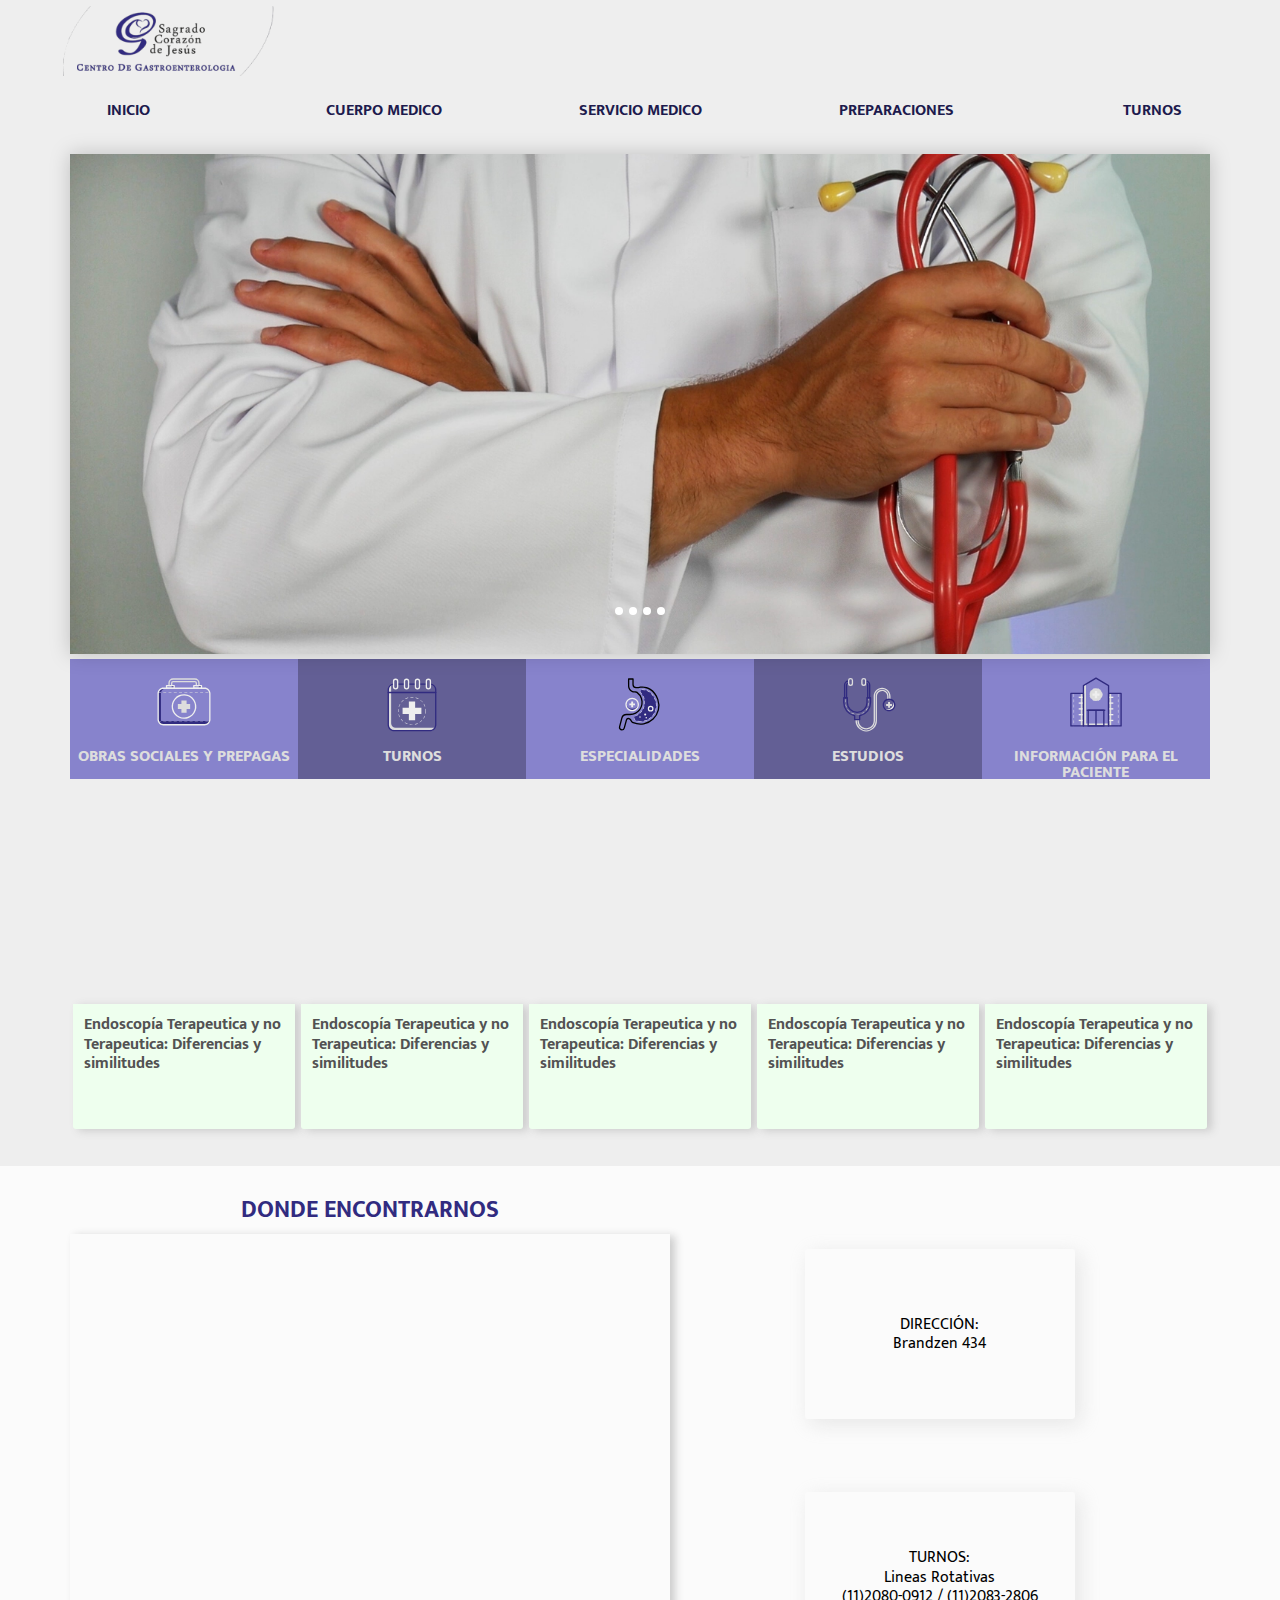
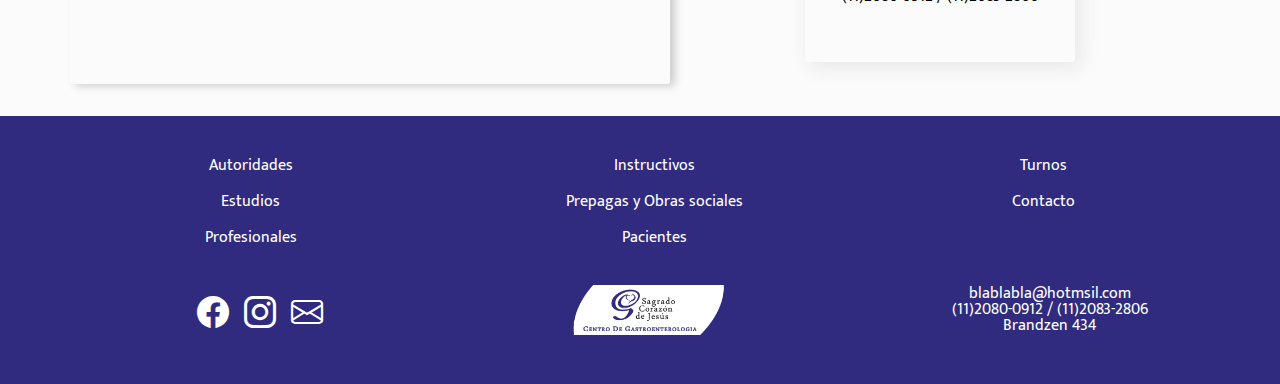
==== commit 1434cf85: "dropdown menu" ====
--- a/index.html
+++ b/index.html
@@ -23,12 +23,14 @@
             <div class="navbar__img-container"><div class="navbar__img">
             </div></div>
             <ul class="navbar__list">
+                <li class="navbar__list-button-a">Menu </li>
+                <div class="navbar__list-buttonbox" >
                 <li class="navbar__list-button"><a href="">Inicio</a> </li>
                 <li class="navbar__list-button"><a href="/cMedico.html">Cuerpo Medico</a> </li>
                 <li class="navbar__list-button"><a href="">Servicio Medico</a> </li>
                 <li class="navbar__list-button"><a href="">Preparaciones</a> </li>
                 <li class="navbar__list-button"><a href=""> Turnos</a></li>
-            </ul>
+            </div></ul>
         </nav>
     </main>
     <section class="index-container">
@@ -84,11 +86,11 @@
         </div>
         <div class="box-list__container">
         <ul class="index__boxes-list">
-            <li class="boxes__list-item"> <div ><img src="/resources/svg/health-healthcare-hospital-medical-medicine-medicine-box-svgrepo-com.svg" alt=""></div> <span>Obras sociales y prepagas</span> </li>
-            <li class="boxes__list-item"><div ><img src="/resources/svg/calendar-health-healthcare-hospital-medical-medicine-svgrepo-com.svg" alt=""></div> <span>Turnos</span> </li>
-            <li class="boxes__list-item"><div ><img src="/resources/svg/health-healthcare-medical-medicine-stomach-svgrepo-com.svg" alt=""></div> <span>Especialidades</span></li>
-            <li class="boxes__list-item"><div ><img src="/resources/svg/doctor-health-healthcare-hospital-medical-medicine-svgrepo-com.svg" alt=""></div> <span>Estudios</span></li>
-            <li class="boxes__list-item"> <div ><img src="/resources/svg/emergency-health-healthcare-hospital-medical-medicine-svgrepo-com.svg" alt=""></div> <span>Información para el paciente</span></li></ul>
+            <li class="boxes__list-item"> <div ><img src='./resources/svg/health-healthcare-hospital-medical-medicine-medicine-box-svgrepo-com.svg' alt=""></div> <span>Obras sociales y prepagas</span> </li>
+            <li class="boxes__list-item"><div ><img src='./resources/svg/calendar-health-healthcare-hospital-medical-medicine-svgrepo-com.svg' alt=""></div> <span>Turnos</span> </li>
+            <li class="boxes__list-item"><div ><img src='./resources/svg/health-healthcare-medical-medicine-stomach-svgrepo-com.svg' alt=""></div> <span>Especialidades</span></li>
+            <li class="boxes__list-item"><div ><img src='./resources/svg/doctor-health-healthcare-hospital-medical-medicine-svgrepo-com.svg' alt=""></div> <span>Estudios</span></li>
+            <li class="boxes__list-item"> <div ><img src='./resources/svg/emergency-health-healthcare-hospital-medical-medicine-svgrepo-com.svg' alt=""></div> <span>Información para el paciente</span></li></ul>
       </div>
         <div class="index index__news-container">
             <div class="index__news-item-box">
--- a/style.css
+++ b/style.css
@@ -32,10 +32,11 @@
     display: flex;
     align-items: center;
 }
+
 .navbar__img{
    height: 70px;
    width: 25%;
-    background-image: url(/resources/001.png);
+    background-image: url('./resources/001.png');
     background-size: contain;
     background-repeat: no-repeat;
 
@@ -45,6 +46,16 @@
     justify-content: space-between;
  margin-top: 20px;   
 
+}
+.navbar__list-buttonbox{
+    display: flex;
+    justify-content: space-between;
+    width: 100%;
+    
+}
+
+.navbar__list-button-a{
+    display: none;
 }
 .navbar__list-button{
     padding: 0.5% 0%;
@@ -110,7 +121,7 @@
 }
 .news__item-img{
     border-radius: 3px 3px 0px 0px ;
-    background: url(/resources/piron-guillaume-U4FyCp3-KzY-unsplash.jpg);
+    background: url('./resources/piron-guillaume-U4FyCp3-KzY-unsplash.JPG');
     background-size:350px;
     background-repeat: no-repeat;
     background-clip: border-box;
@@ -262,7 +273,7 @@
     padding-top: 4%;
     height: 70px;
     width: 70%;
-    background-image: url(/resources/footer-logo.png);
+    background-image: url('./resources/footer-logo.png');
     background-repeat: no-repeat;
     background-position: center;
     background-size: contain;
--- a/carrousel.css
+++ b/carrousel.css
@@ -106,14 +106,14 @@
     position: relative;
     flex: 0 0 100%;
     width: 100%;
-    background-image: url(/resources/examples/online-marketing-hIgeoQjS_iE-unsplash.jpg);
+    background-image: url('./resources/examples/online-marketing-hIgeoQjS_iE-unsplash.jpg');
     counter-increment: item;
     background-repeat: no-repeat;
     background-size: cover;
   }
   
   .carousel__slide:nth-child(even) {
-    background-image: url(/resources/examples/jafar-ahmed-E285pJbC4uE-unsplash.jpg);
+    background-image: url('./resources/examples/piron-guillaume-kJwZxH6jins-unsplash.jpg');
     background-position-y: center;
   }
   
--- a/style-mobile.css
+++ b/style-mobile.css
@@ -1,8 +1,7 @@
 @media screen and (max-width:768px) {
-
-
-
-
+    body > .navbar-container + .index-container{
+        padding: 0;
+    }
     .navbar__img-container{
         
         justify-content: center;
@@ -18,16 +17,58 @@
         flex-direction: column;
         align-items: center;
         line-height: 150%;
+
     }
-     
-    .navbar__list-button  {
+    .navbar__list-buttonbox{
+        display: flex;
+        flex-direction: column;
+        align-items: center;
+        line-height: 150%;
+        justify-content: space-between;
+        width: 100%;
+        
+    }
+
+    .navbar__list-button-a{
+        display: flex;
+        text-decoration: none;
+   font-weight: bolder;
+   text-transform: uppercase;
+   color: #1D1A4D;
+    }
+
+    
+    .navbar__list-button-a:hover + .navbar__list-buttonbox{
+        height: 150px;
+        
+}
+
+.navbar__list-button-a:hover + .navbar__list-button{
+    height: 100%;
+}
+    .navbar__list-buttonbox{
+        clear:both;
+        width:100%;
+        height:0px;
+        overflow: hidden;
+        text-align: center;
+        transition: height .4s ease;
+    }
+
+    .navbar__list-button {
         width: 50%;
     }
 
   .index__carrousel{
-    display: none;
+height: 40vh;
   }
-  
+  .carousel{
+    height: 40vh;
+   
+  }
+  .carousel__navigation{
+    top: 35vh;
+  }
   .box-list__container{
     margin-top: 5%;
     display: flex;
@@ -80,8 +121,8 @@
     }
 
     iframe{
-        width: 50%;
-        height: 50%;
+        width: 95vw;
+        height: 40vh;
     }
     .list__info{
         width: 100%;
@@ -91,8 +132,13 @@
         flex-direction: row;
     }
 
+    .list-info__details> .info__item{
+        height: 20vh;
+        width: 45%;
+    }
 
  .footer__contact-info{
     display: none;
  }
- }+ }
+ 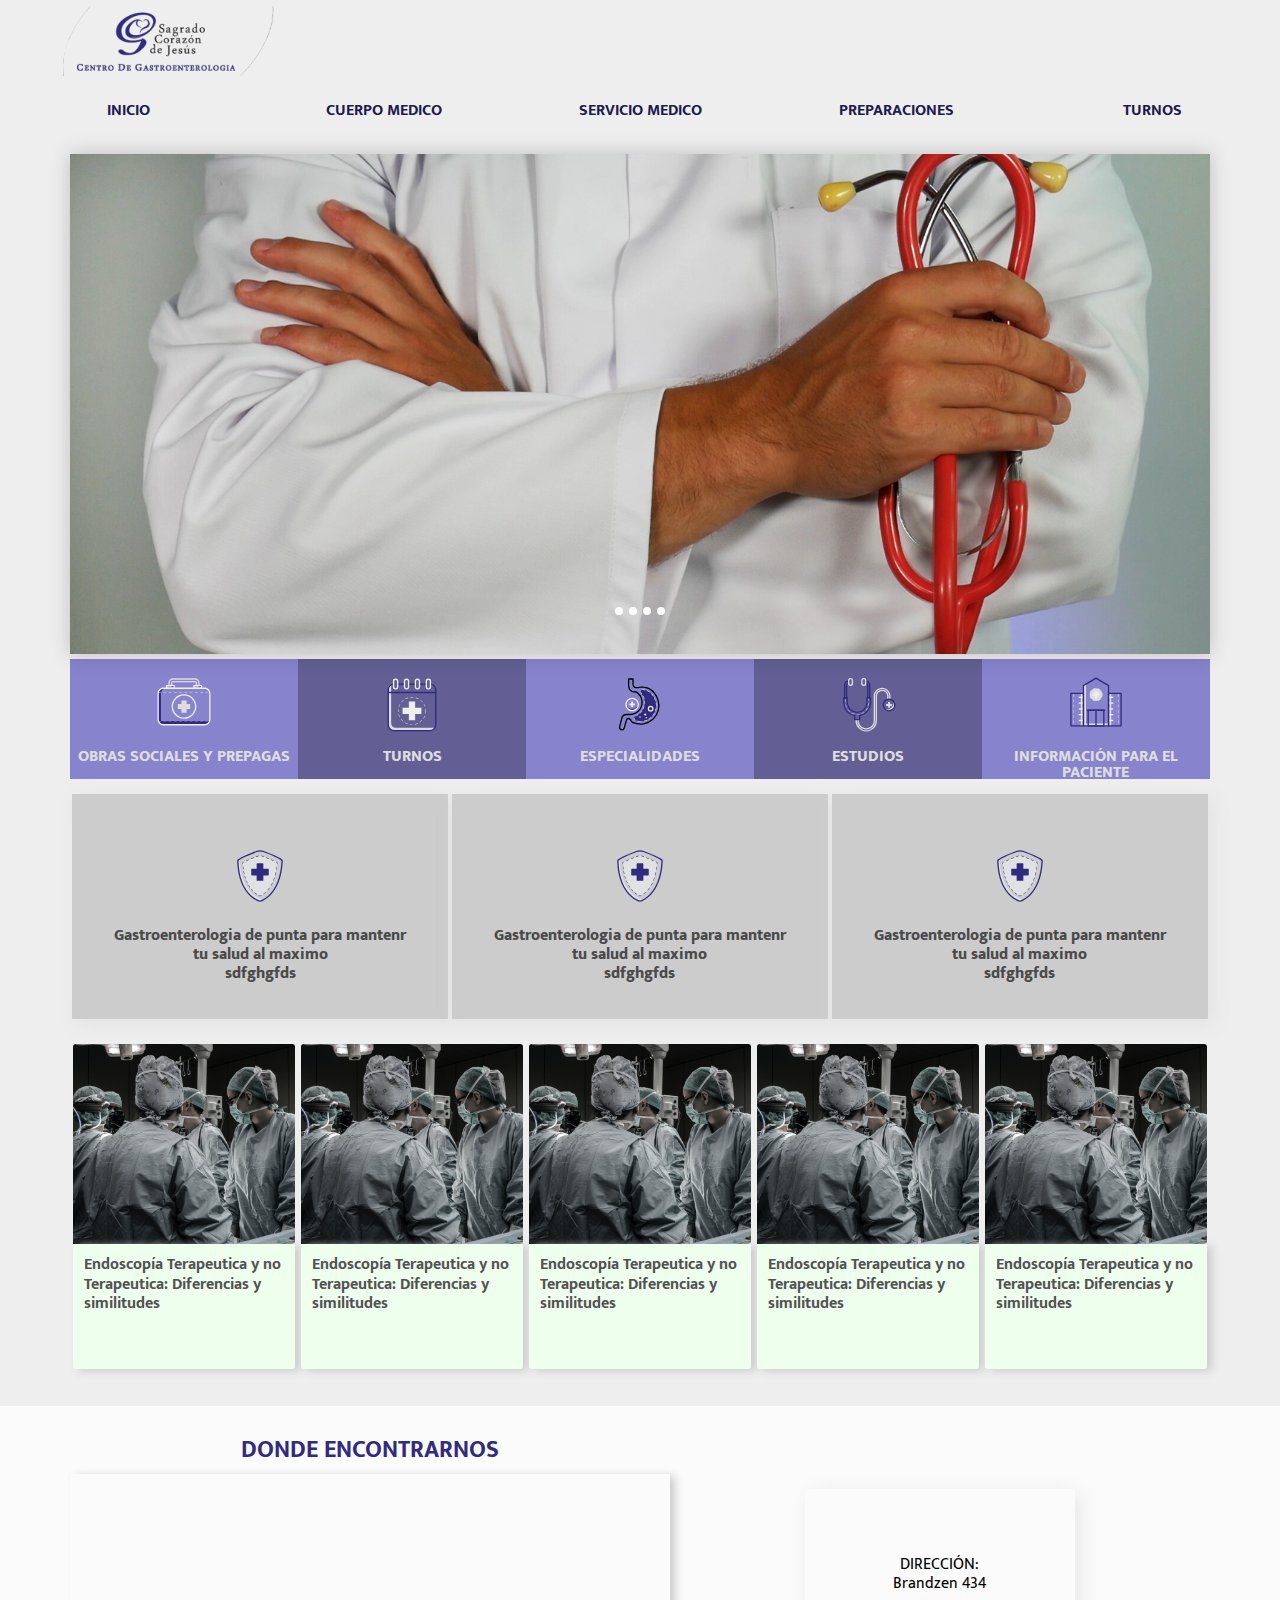
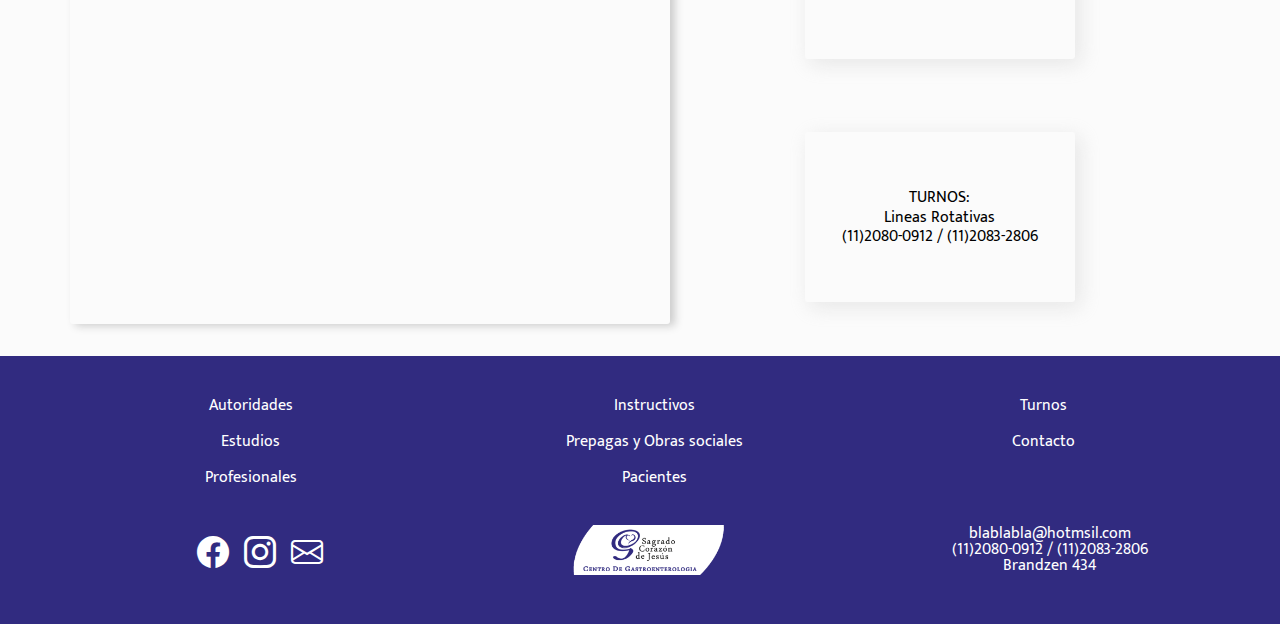
==== commit 277b4be6: "add coorp cards" ====
--- a/index.html
+++ b/index.html
@@ -92,6 +92,13 @@
             <li class="boxes__list-item"><div ><img src='./resources/svg/doctor-health-healthcare-hospital-medical-medicine-svgrepo-com.svg' alt=""></div> <span>Estudios</span></li>
             <li class="boxes__list-item"> <div ><img src='./resources/svg/emergency-health-healthcare-hospital-medical-medicine-svgrepo-com.svg' alt=""></div> <span>Información para el paciente</span></li></ul>
       </div>
+      <div class="index_inst-info">
+        <ul class="list-info__details">
+            <li class="info__item"><ul class="item-list"><li><img src='./resources/svg/health-healthcare-medical-medicine-secure-security-svgrepo-com.svg' alt=""></li><li>  Gastroenterologia de punta para mantenr <br> tu salud al maximo</li><li>sdfghgfds</li></ul></li>
+            <li class="info__item"><ul class="item-list"><li><img src='./resources/svg/health-healthcare-medical-medicine-secure-security-svgrepo-com.svg' alt=""></li><li>  Gastroenterologia de punta para mantenr <br> tu salud al maximo</li><li>sdfghgfds</li></ul></li>
+            <li class="info__item"><ul class="item-list"><li><img src='./resources/svg/health-healthcare-medical-medicine-secure-security-svgrepo-com.svg' alt=""></li><li>  Gastroenterologia de punta para mantenr <br> tu salud al maximo</li><li>sdfghgfds</li></ul></li>
+        </ul>
+      </div>
         <div class="index index__news-container">
             <div class="index__news-item-box">
                 <ul class="news-item">
--- a/style.css
+++ b/style.css
@@ -110,6 +110,21 @@
     background-color:#635F95;
 }
 
+.index_inst-info{
+    height: 25vh;
+}
+.index_inst-info > .list-info__details{
+    flex-direction: row;
+}
+.index_inst-info> .list-info__details > .info__item{
+    height: 100%;
+    width: 33%;
+    background-color: #cccccc;
+    color: #4a4a4a;
+    font-weight: 800;
+}
+
+
 .index__news-container{
     margin-top: 25px;
     display: flex;
@@ -121,7 +136,7 @@
 }
 .news__item-img{
     border-radius: 3px 3px 0px 0px ;
-    background: url('./resources/piron-guillaume-U4FyCp3-KzY-unsplash.JPG');
+    background: url('./resources/piron-guillaume-U4FyCp3-KzY-unsplash.jpg');
     background-size:350px;
     background-repeat: no-repeat;
     background-clip: border-box;
@@ -197,7 +212,7 @@
 }
 
 
-.list-info__details>.info__item>.item-list{
+.info__item>.item-list{
     height: 100%;
     width: 100%;
     display: flex;
--- a/carrousel.css
+++ b/carrousel.css
@@ -127,6 +127,7 @@
     height: 100%;
     scroll-snap-align: center;
   }
+
   
   @media (hover: hover) {
     .carousel__snapper {
@@ -179,4 +180,4 @@
     transition: transform 0.1s;
   }
   
-  +  
--- a/style-mobile.css
+++ b/style-mobile.css
@@ -2,6 +2,105 @@
     body > .navbar-container + .index-container{
         padding: 0;
     }
+    
+  .index__carrousel{
+height: 40vh;
+  }
+  .carousel{
+    height: 40vh;
+   
+  }
+  .carousel__navigation{
+    top: 35vh;
+  }
+  .box-list__container{
+    margin-top: 5%;
+    display: flex;
+   justify-content: center;
+    width: inherit;
+
+  }
+  .index__boxes-list{
+    margin-top: 0px;
+
+    min-height: 200px;
+    width: 80%;
+    flex-wrap: wrap;
+    justify-content:space-around;
+
+  }
+  .boxes__list-item{
+    margin-bottom: 5vh;
+   width: 120px;
+   height: 120px;
+   display: flex;
+   justify-content: center;
+  }
+
+
+  .boxes__list-item>div>img{
+    width: 80px;
+    height: 80px;
+   }
+ 
+
+  .boxes__list-item>span{
+    font-size: smaller;
+    font-weight: 800;
+    color: #dddddd;}
+
+    .index_inst-info{
+        height: 600px;
+        display:flex ;
+        justify-content: center;
+    }
+    .index_inst-info > .list-info__details{
+        width: 60%;
+        flex-direction: column;
+        justify-content: space-between;
+    }
+
+    .index_inst-info> .list-info__details > .info__item{
+        height: 180px;
+        width: 100%;
+        background-color: #cccccc;
+    }
+
+    .index__news-item-box{
+        display: none;
+    }
+
+
+    .contact-box-list{
+        display: flex;
+        flex-direction: column;
+        justify-content: center;
+    }
+
+    iframe{
+        width: 95vw;
+        height: 40vh;
+    }
+    .list__info{
+        width: 100%;
+    }
+    .list-info__details{
+        display: flex;
+        flex-direction: row;
+    }
+
+    .list-info__details> .info__item{
+        height: 20vh;
+        width: 45%;
+    }
+
+    
+ .footer__contact-info{
+    display: none;
+ }
+ }
+ 
+ @media screen and (max-width:668px){
     .navbar__img-container{
         
         justify-content: center;
@@ -40,6 +139,7 @@
     
     .navbar__list-button-a:hover + .navbar__list-buttonbox{
         height: 150px;
+        cursor: pointer;
         
 }
 
@@ -58,87 +158,4 @@
     .navbar__list-button {
         width: 50%;
     }
-
-  .index__carrousel{
-height: 40vh;
-  }
-  .carousel{
-    height: 40vh;
-   
-  }
-  .carousel__navigation{
-    top: 35vh;
-  }
-  .box-list__container{
-    margin-top: 5%;
-    display: flex;
-   justify-content: center;
-    width: inherit;
-
-  }
-  .index__boxes-list{
-    margin-top: 0px;
-    min-height: 400px;
-    width: 80%;
-    flex-wrap: wrap;
-    justify-content:space-around;
-
-  }
-  .boxes__list-item{
-   width: 120px;
-   height: 120px;
-   display: flex;
-   justify-content: center;
-  }
-
-
-  .boxes__list-item>div>img{
-    width: 80px;
-    height: 80px;
-   }
- 
-
-  .boxes__list-item>span{
-    font-size: smaller;
-    font-weight: 800;
-    color: #dddddd;}
-
-    .index__news-item-box:nth-child(2n-1){
-        display: none;
-    }
-
-    .index__news-item-box{
-        width: 45%;
-    }
-    .news__item-img{
-        height: 150px;
-    }
-
-    .contact-box-list{
-        display: flex;
-        flex-direction: column;
-        justify-content: center;
-    }
-
-    iframe{
-        width: 95vw;
-        height: 40vh;
-    }
-    .list__info{
-        width: 100%;
-    }
-    .list-info__details{
-        display: flex;
-        flex-direction: row;
-    }
-
-    .list-info__details> .info__item{
-        height: 20vh;
-        width: 45%;
-    }
-
- .footer__contact-info{
-    display: none;
- }
- }
- + }